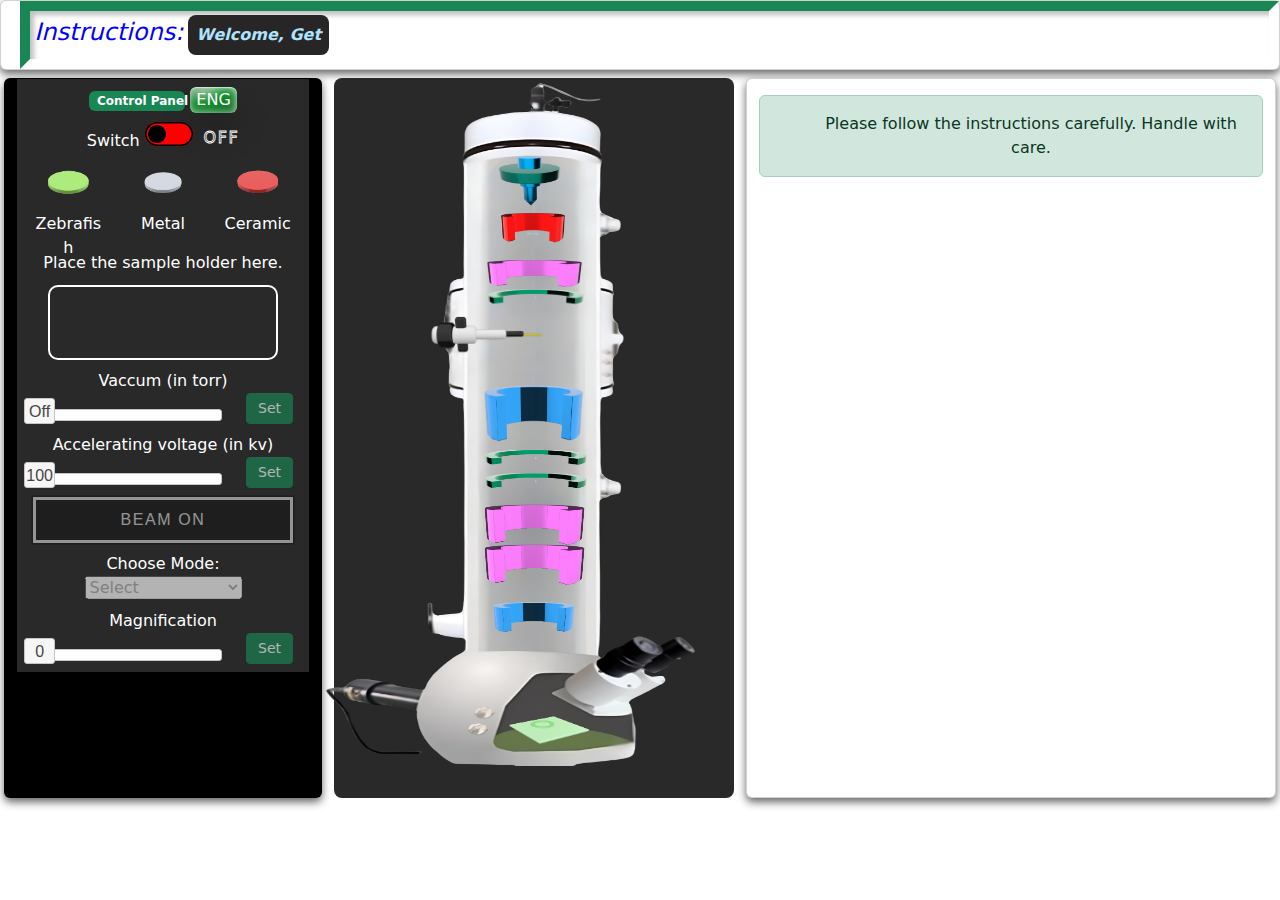
==== experiment/simulation/iframes/simulator.html @ beff7916 "main" ====
<!DOCTYPE html>
<html lang="en">
  <head>
    <meta charset="utf-8" />
    <meta name="viewport" content="width=device-width, initial-scale=1" />
    <title>TEM</title>

    <link rel="stylesheet" href="../css/simulator.css" />
    <link rel="stylesheet" href="../css/controls.css" />
    <link rel="stylesheet" href="../css/jquery-ui.css">
    <link rel="stylesheet" href="../css/bootstrap.min.css" />

    <!-- <link href="https://cdn.jsdelivr.net/npm/bootstrap@5.3.1/dist/css/bootstrap.min.css" rel="stylesheet" 
    integrity="sha384-4bw+/aepP/YC94hEpVNVgiZdgIC5+VKNBQNGCHeKRQN+PtmoHDEXuppvnDJzQIu9" 
    crossorigin="anonymous"> -->
    
  </head>
  <body >
    <!-- experiment instructions -->
    <div class="mg card fluid-container mb-2">
      <div class= "header-bar p-1">
        <h4 class="" style="color: blue; font-style: italic;display: inline-block;">Instructions:</h4>
        <div id="typer"></div>
      </div>
    </div>
    <!-- end of experiment instructions -->

    <div class="row text-center">
      <!-- col 1 start -->
      <div class="card control_panel col-xl-3 themed-grid-col">
        <!-- left controls/adjustments -->
        <div class="panel padd">

<!-- start button -->
<div>
  <div class="badge bg-success" style="width: 6rem;">
    Control Panel
  </div>
  <button class="button-91" onclick="toggleVoice(this)">ENG</button>
</div>
<div class="padd-3">
  <div class="label-heading">Switch</div>
  <input
    id="toggle id"
    class="toggle"
    type="checkbox"
    role="switch"
    name="toggle"
    value="on"
    onclick="toggleSwitch(this);"
  >
  </input>
  <label for="toggle" class="slot">
    <span class="slot__label">OFF</span>
    <span class="slot__label">ON</span>
  </label>
</div>
<!-- start button -->

  <!-- sample load -->
    <div class="row">
      <div class="col-sm-4">
        <img id="image-y" src="../images/parts/g.png" alt="Y"
          class="img-fluid moveable-image y img-s" />  
          <!-- include img-thumbnail for white-bg -->
        Zebrafish
      </div>
      <div class="col-sm-4">
        <img id="image-a" src="../images/parts/w.png" alt="Y"
          class="img-fluid moveable-image y img-s" />
        Metal
      </div>
      <div class="col-sm-4">
        <img id="image-b" src="../images/parts/r.png" alt="Y"
          class="img-fluid moveable-image y img-s" />
        Ceramic
      </div>
    </div>
<!-- Spot to keep Sample Holder -->
    <label for="">Place the sample holder here.</label>
    <div class="placeSampleHolder">
    </div>
<!-- sample load end -->

<!-- vaccum slider -->
<div class="form-group padd-3">
  <label for="formControlRange" disabled>Vaccum (in torr)</label>
  <div class="row">
      <div class="col-9">
          <div id="vslider" class="mt-3">
              <div class="custom-handle ui-slider-handle" style="padding: 0px;"></div>
          </div>
      </div>
      <div class="col-3">
          <button id="setvac" class="btn btn-sm btn-success w-100" disabled>Set</button>
      </div>
  </div>
</div>
<!-- end of vaccum slider -->

<!-- acc voltage slider -->
<div class="form-group padd-3">
  <label for="formControlRange">Accelerating voltage (in kv)</label>
  <div class="row">
      <div class="col-9">
          <div id="avslider" class="mt-3">
              <div class="custom-handle ui-slider-handle" style=" padding: 0px;"></div>
          </div>
      </div>
      <div class="col-3">
          <button id="setav" class="btn btn-sm btn-success w-100" disabled>Set</button>
      </div>
  </div>
</div>
<!-- acc voltage slider end -->

<!-- beam on -->
<div class="padd-3">
  <button id="on" class="but sm w-100 green" disabled>Beam On</button>
</div>
<!-- beam off -->

<!-- imaging mode -->
<div class="padd-3">
  <label for="input">Choose Mode: </label>
<select class="imgMode" onchange="change()" id="position" disabled>
    <option disabled selected>Select</option>
    <option value="1">Imaging mode</option>
    <option value="2">Diffraction mode</option>
</select>
</div>
<!-- imaging mode end -->

<!-- magnification slider -->
<div class="form-group padd-3">
  <label for="formControlRange">Magnification</label>
  <div class="row">
      <div class="col-9">
          <div id="mslider" class="mt-3">
              <div class="custom-handle ui-slider-handle" style=" padding: 0px;"></div>
          </div>
      </div>
      <div class="col-3">
          <button id="setmag" class="btn btn-sm btn-success w-100" disabled>Set</button>
      </div>
  </div>
</div>
<!-- magnification slider end -->

      </div>
     
      <div id="toast-wrapper" aria-live="polite" aria-atomic="true" style="position:fixed; right:1rem; top: 1rem; z-index: 99999;">
      </div>

          <!-- Add more buttons as needed -->

        <!-- end of left controls/adjustments -->
      </div>
      <!-- col 1 end -->

      <!-- col 2 start -->
      <div
        class="col-xl-4 themed-grid-col"
        id="adjust-machine"
        style="position: relative"
      >
        <!-- simulation/machine -->
        <!-- <img src="../images/bg/tem_back.png" alt="TEM back" width="400" height="600"> -->

        <div class="panel-2">
          <!-- parts -->
          <img
            data-id="9"
            src="../images/bg/tem-3d3.png"
            class="part a"
            style="width: 25rem; height: 43rem"
          />

          <div class="image-hover" style="top: 4.6rem; right: -0.2rem">
            <img id="part1" src="../images/parts/eg.png" alt="Hover Image" />
            <div class="hover-text card">
              <p>Electron Gun</p>
            </div>
          </div>
          <div class="image-hover" style="top: 3.6rem">
            <img src="../images/parts/red.png" id="part2" />
            <div class="hover-text card">
              <p>Anode</p>
            </div>
          </div>
          <div class="image-hover" style="top: 2.3rem">
            <img src="../images/parts/pink.png" id="part3" />
            <div class="hover-text card">
              <p>Condenser-lens-1</p>
            </div>
          </div>
          <div class="image-hover" style="top: -0.7rem; right: 0.2rem">
            <img
              data-id="4"
              title="specimen"
              src="../images/parts/green.png"
              id="part4"
            />
            <div class="hover-text card">
              <p>Condenser-lens-2</p>
            </div>
          </div>

          <!-- specimen -->
          <div class="image-hover" style="top: -3.8rem; right: 0.2rem">
            <img
              data-id="4"
              title="specimen"
              src="../images/parts/specimen.png"
              id="part11"
            />
          </div>
          <!-- end of specimen -->

          <div class="image-hover" style="top: -3rem">
            <img
              data-id="5"
              title="coil"
              src="../images/parts/blue.png"
              id="part5"
            />
            <div class="hover-text card">
              <p>Objective-lens-2</p>
            </div>
          </div>
          <div class="image-hover" style="bottom: 8.5rem; right: 0.2rem">
            <img
              data-id="6"
              title="objective_aperture_lens"
              src="../images/parts/green.png"
              id="part6"
            />
            <div class="hover-text card">
              <p>Objective-lens-1</p>
            </div>
          </div>
          <div class="image-hover" style="bottom: 14rem; right: 0.2rem">
            <img
              data-id="7"
              title="intermediate_lens"
              src="../images/parts/green.png"
              id="part7"
            />
            <div class="hover-text card">
              <p>Intermediate-lens</p>
            </div>
          </div>
          <div class="image-hover" style="bottom: 18.5rem">
            <img
              data-id="8"
              title="projector_lens"
              src="../images/parts/pink.png"
              id="part8"
            />
            <div class="hover-text card">
              <p>Projector-lens-1</p>
            </div>
          </div>
          <div class="image-hover" style="bottom: 22rem">
            <img
              data-id="8"
              title="projector_lens"
              src="../images/parts/pink.png"
              id="part9"
            />
            <div class="hover-text card">
              <p>Projector-lens-2</p>
            </div>
          </div>
          <div class="image-hover" style="bottom: 24rem">
            <img
              data-id="8"
              title="projector_lens"
              src="../images/parts/blue.png"
              id="part10"
            />
            <div class="hover-text card">
              <p>Projector-lens-3</p>
            </div>
          </div>
          <div class="image-hover" style="bottom: 22rem">
            <img
              data-id="9"
              title="fluorescent-screen"
              src="../images/parts/fluorescent_screen.png"
              id="fluorescent_screen"
            />
            <div class="hover-text card">
              <p>Fluorescent-screen</p>
            </div>
          </div>

          <div class="image-hover move" style="bottom: 51rem;">
            <div class="placed">
              <img
                data-id="10" 
                draggable="true" 
                title="sample_holder1" 
                src="../images/parts/sample_holder1.png"
                id="image-x" />
              <div class="hover-text card">
                <p>Sample Holder</p>
              </div>
            </div>
          </div>
          <!-- end of parts -->

          <!-- drop the material here -->
         
          <!-- drop material end -->

          <!-- beam -->
          <canvas
            id="beam"
            width="15"
            height="530"
            style="
              position: absolute;
              top: 17%;
              left: 50%;
              transform: translateX(-67%);
            "
          ></canvas>
          <canvas
            id="beam2"
            width="256"
            height="80"
            style="
              display: none;
              position: absolute;
              top: 81%;
              left: 50%;
              transform: translateX(-50%);
              background: none;
            "
          ></canvas>
          <!-- end of beam -->
        </div>
        <!-- end of simulation machine -->
      </div>
      <!-- col 2 end -->

      <!-- col 3 start -->
      <div class="card col-xl-5 themed-grid-col">
        <!-- image formed output -->
              <div class="col-12" id="output">

                  <div class="panel">
                      <figure data-zoom data-zoom-max="5">
                          <img id="outImage1" style="display: none;" class="w-100" src="../images/outputs/download.png" />
                      </figure>
                      <figure data-zoom data-zoom-max="5">
                          <img id="outImage2" style="display: none;" class="w-100" src="../images/outputs/zoom.png" />
                      </figure>
                      <figure data-zoom data-zoom-max="5">
                        <img id="outImage3" style="display: none;" class="w-100" src="../images/outputs/zoom.png" />
                      </figure>

                    </div>
                    <img src="../images/bg/download.jpeg" style="display: none;"  id="downloadButton">


                </div>
        <!-- end of image formed output -->
        <!-- theory -->
        <div class="alert alert-success d-flex align-items-center" role="alert">
          <svg
            class="bi flex-shrink-0 me-2"
            style="height: 2rem; width: 2rem"
            role="img"
            aria-label="Info:"
          >
            <use xlink:href="#info-fill" />
          </svg>
          <div>Please follow the instructions carefully. Handle with care.</div>
        </div>
        <!-- end of theory code -->
      </div>
      <!-- col 3 end -->
    </div>
    <script type="text/javascript" src="https://cdnjs.cloudflare.com/ajax/libs/jquery/3.7.1/jquery.min.js"></script>

    <script src="../js/bootstrap.bundle.min.js"></script>
    <script src="../js/jquery-ui.min.js"></script>    
     
    <script src="../js/simulator.js"></script>    
    <!-- <script src="../js/jquery.min.js"></script> -->

<!-- <script type="text/javascript" src="https://cdnjs.cloudflare.com/ajax/libs/jqueryui/1.13.2/jquery-ui.min.js"></script> -->
<!-- <script src="https://cdn.jsdelivr.net/npm/bootstrap@5.3.1/dist/js/bootstrap.bundle.min.js" 
integrity="sha384-HwwvtgBNo3bZJJLYd8oVXjrBZt8cqVSpeBNS5n7C8IVInixGAoxmnlMuBnhbgrkm"
 crossorigin="anonymous"></script> -->
  </body>
</html>
---- experiment/simulation/css/simulator.css ----
/* home background responsive css */
/* exp heading */
body {
  margin: 0;
  padding: 0;
}

/* aim */
.card {
  box-shadow: 0 4px 8px 0 rgba(0, 0, 0, 0.606);
  transition: 0.3s;
}
.card:hover {
  box-shadow: 0 8px 16px 0 rgba(0, 0, 0, 0.781);
}
#aim {
  font-family: Georgia, "Times New Roman", Times, serif;
  font-size: 24px;
}

.lead {
  font-family: "Quicksand";
}
.header-bar {
  position: relative;
  width: 100%;
  min-width: 240px;
  border: 10px solid transparent;
  border-top: 10px solid#198754;
  border-left: 10px solid #198754;
  box-shadow: 4px 4px 5px rgba(0, 0, 0, 0.25) inset;
}

.header-bar > .logo {
  position: absolute;
  top: calc(50% - 20px);
  left: 10px;
  transform: translateY(-50%);
  color: rgba(211, 0, 0, 0.8);
  font-family: "Parisienne", cursive;
  cursor: default;
  user-select: none;
}
.slider-menu {
  position: absolute;
  top: 0;
  right: 0;
  display: flex;
  list-style-type: none;
  margin: 0;
  padding: 0;
  z-index: 1;
}
.slider-menu > li {
  display: inline-flex;
  padding: 14px;
  margin-left: 2px;
  font-family: "Quicksand", sans-serif;
  color: #43168a;
  cursor: pointer;
  transition: 0.3s linear all;
  user-select: none;
}
.slider-menu > li:hover {
  color: #ed9999;
  box-shadow: 0 50px 5px rgba(0, 0, 0, 0.15) inset;
}
.aeu-signature {
  position: fixed;
  top: 5px;
  left: 50%;
  transform: translate(-50%);
  font-size: 15px;
  line-height: 30px;
  background-color: #fff;
  padding: 5px 10px;
  border-radius: 25px;
  box-shadow: 0 0 15px rgba(0, 0, 0, 0.5);
}
.aeu-signature {
  font-family: "Quicksand";
}
.aeu-signature > img {
  height: 30px;
}

/* components/parts css */

#part1 {
  width: 8rem;
  height: 4rem;
}

#part2 {
  width: 5.5rem;
}

#part3 {
  width: 8.5rem;
  height: 4rem;
}

#part4 {
  width: 8.5rem;
}

#part5 {
  width: 12rem;
}

#part6 {
  width: 9rem;
}

#part7 {
  width: 9rem;
}

#part8 {
  width: 9rem;
  height: 6rem;
}
#part9 {
  width: 9rem;
  height: 6rem;
}
#part10 {
  width: 10rem;
  height: 5rem;
}

#part11{
  width: 12%;
  visibility: hidden;
}

#fluorescent_screen {
  width: 8rem;
}

#sample_holder1 {
  width: 8rem;
}

.part {
  position: absolute;
  transform: translateX(-56%);
  transition: all 0.2s;
}
#adjust-machine {
  border-radius: 8px;
}

.panel-2{
  background-color: #292929;
  position: relative;
  width: 100%;
  height: 45rem;
  border-radius: 8px;
}

/* reponsive */
@media (min-width: 500px) and (max-width: 1200px) {
  #adjust-machine {
    background-color: #292929;
    padding-left: 200px;
    padding-right: 200px;
    border-radius: 10px;
    margin: 0.5rem;
  }
}

/* parts title display */
.image-hover {
  /* top: 4rem; */
  position: relative;
  overflow: hidden;
  transition: transform 0.3s ease;
}

.image-hover img {
  width: 100%;
  height: auto;
}

.image-hover:hover img {
  transform: scale(1.3); /* Scale up by 5% */
  transition: transform 0.2s ease-in;
}

.image-hover .hover-text {
  position: absolute;
  top: 50%;
  left: 80%;
  font-style: italic;
  font-weight: bolder;
  transform: translate(-50%, -50%);
  /* background-color: rgba(0, 0, 0, 0.7); */
  color:#198754;
  padding: 0 5px;
  visibility: hidden;
  border-radius: 5px;
  border: 2px solid rgb(218, 0, 0);
}

.image-hover:hover .hover-text {
  visibility: visible;
}



.image-hover-sh:hover img {
  transform: scale(1.3); /* Scale up by 5% */
  transition: transform 0.2s ease-in;
}

.image-hover-sh .hover-text {
  position: absolute;
  top: 38%;
  left: 80%;
  font-style: italic;
  font-weight: bolder;
  transform: translate(-50%, -50%);
  /* background-color: rgba(0, 0, 0, 0.7); */
  color: #198754;
  padding: 0 5px;
  visibility: hidden;
  border-radius: 5px;
  border: 2px solid rgb(218, 0, 0);
}

.image-hover-sh:hover .hover-text {
  visibility: visible;
}

/* acc voltage button values */
.voltage-labels {
  color: white;
  font-size: small;
}

/* drag and drop sample */
.drop-targets{
  display: flex;
  flex-direction: row;
}

.box-sample {
  height: 76px;
  width: 76px;
  border: solid 3px #ccc;
}

.placed {
  margin: 10px auto 0;
  width: 300px;
  height: 125px;
}

.move {
  cursor: pointer;
  position: relative;
  bottom: 49.8rem;
  right: 3rem;
}

.placeSampleHolder{
  margin: 10px auto 0;
  width: 230px;
  height: 75px;
  /* background-color: #333; */
  border: 2px solid #fff;
  border-radius: 10px;
}

/* samples/specimen */
.moveable-image {
  transition: transform 0.5s ease-in-out;
}


/* switch on toggle */
.toggle, .toggle:before, .slot__label, .curtain {
transition-property: background-color, transform, visibility;
transition-duration: 0.25s;
transition-timing-function: ease-in, cubic-bezier(0.6,0.2,0.4,1.5), linear;
}
.toggle:before, .slot, .slot__label {
display: block;
}
.toggle:before, .curtain {
position: absolute;
}
.toggle:checked, .curtain {
background-color: #2b7f3a;
}
.toggle:focus {
outline: transparent;
}
.toggle {
border-radius: 0.75em;
box-shadow: 0 0 0 0.1em inset;
cursor: pointer;
position: relative;
margin-right: 0.25em;
width: 3em;
height: 1.5em;
-webkit-appearance: none;
-moz-appearance: none;
appearance: none;
-webkit-tap-highlight-color: transparent;
background-color: red;
}
.toggle:before {
background: currentColor;
border-radius: 50%;
content: "";
top: 0.2em;
left: 0.2em;
width: 1.1em;
height: 1.1em;
}
.toggle:checked:before {
transform: translateX(1.5em);
}
.toggle:checked ~ .slot .slot__label, .slot__label:nth-child(2) {
transform: translateY(-50%) scaleY(0);
}
.toggle:checked ~ .slot .slot__label:nth-child(2) {
transform: translateY(-100%) scaleY(1);
}
.toggle:checked ~ .curtain {
transform: scaleX(1);
}
.slot {
color: transparent;
display: inline-block;
letter-spacing: 0.1em;
line-height: 1;
overflow: hidden;
height: 1em;
text-indent: 0.1em;
-webkit-text-stroke: 0.05em #fff;
}
.slot__label {
transform-origin: 50% 0;
}
.slot__label:nth-child(2) {
transform-origin: 50% 100%;
}

/* body */
.text-center{
padding-left: 1rem;
padding-right: 1rem;
}

/* buttons contanier // not in use */
.slider-container {
    margin: 5px;
  padding: 10px;
  border-radius: 10px;
  background-color: #1b1616;
}
/* code not in use */

/* Hide the TEM modal by default */
#imageModal {
  width: 50%;
  display: none;
  position: fixed;
  top: 50%;
  left: 50%;
  transform: translate(-50%, -50%);
  background-color: white;
  border: 1px solid #ccc;
  padding: 20px;
  z-index: 1000;
}

/* Style the close button */
.close {
  position: absolute;
  top: 10px;
  right: 10px;
  cursor: pointer;
  font-size: -webkit-xxx-large;
  color: black;
}

#downloadButton{
  width: 26%;
}

#downloadButton:hover{
  cursor: pointer;
}

#toggleButton_tem {
  padding: 10px 20px;
  background-color: #20c997; /* Button background color */
  color: #fff; /* Text color */
  border: none;
  border-radius: 5px; /* Rounded corners */
  font-size: 16px;
  cursor: pointer;
  transition: background-color 0.3s ease; /* Smooth color transition */
}

#toggleButton_tem:hover {
  background-color: #dc3545; /* Hover background color */
}
---- experiment/simulation/css/controls.css ----
.ucontrol>div,
.lcontrol>div {
    padding: 0.5rem;
}

.ucontrol .observation-mock {
    width: 100%;
    height: 15rem;
    background: #134e5e;
    background: -webkit-linear-gradient(to right, #71b280, #134e5e);
    background: linear-gradient(to right, #71b280, #134e5e);
    border: 0.1rem solid #555;
}

.t-wrapper {
    display: table;
    width: 100%;
}

.t-wrapper>div {
    height: 100%;
    display: table-row;
}

.mg{
    padding-left: 1.2rem;
}

.control_panel{
    background-color: #000!important;
}

.panel {
    background: #292929;
    color: white!important;
}

.panel .panel-head {
    background: #1089ff;
    color: #fff;
    margin: -0.5rem;
    padding: 0.5rem;
    text-align: center;
    margin-bottom: 0.5rem;
}

.panel.padd {
    padding: 0.5rem 1rem;
}

#typer {
    display: inline-block;
    font-weight: bold;
    font-style: italic;
    font-family: system-ui;
    background: #272525;
    color: #aee4fe;
    border-radius: 8px;
    padding: 8px;
}

.but {
    padding: 1rem 2rem;
    background: none;
    color: #fff;
    font-family: "Oswald", sans-serif;
    text-transform: uppercase;
    letter-spacing: 0.1rem;
    border: 0.2rem solid #fff;
    background: rgba(0, 0, 0, 0.5);
    box-shadow: 0 0 0 0.1rem rgba(0, 0, 0, 0.5);
    transition: all 0.3s;
}

.but:disabled {
    opacity: 0.5;
    pointer-events: none;
}

.but.sm {
    padding: 0.5rem 1rem;
}

.but:hover {
    background: #fff;
    color: #000;
    box-shadow: 0 0 0 0.1rem #fff;
}

.but.blue:hover {
    background: #1089ff;
    color: #fff;
    box-shadow: 0 0 0 0.1rem #1089ff;
}

.but.green:hover {
    background: #11c96d;
    color: #fff;
    box-shadow: 0 0 0 0.1rem #10ff89;
}

.lcontrol button {
    background: none;
    font-family: "Oswald", sans-serif;
    letter-spacing: 0.1rem;
    text-transform: uppercase;
    padding: 1rem;
    color: #aaa;
}

#dropzone {
    background: transparent;
    text-align: center;
    position: absolute;
    top: 36%;
    width: 6rem;
    height: 1.5rem;
    left: 50%;
    transform: translateX(-175%);
    /* border:1px solid #000; */
    /* padding: 0.5rem; */
}

#dropzone.active {
    border: 1px solid #fff;
}

#dropzone.active:after {
    content: "Place the material here";
    color: #fff;
    position: absolute;
    width: 100%;
    left: 50%;
    top: 100%;
    transform: translateX(-50%);
    font-size: 12px;
    opacity: 0.7;
}

#dropzone .material {
    width: 3rem;
    height: 1rem;
    display: inline-block;
    border: 1px solid #444;
    opacity: 0.5;
    border-radius: 50%;
}

.custom-handle {
    width: 1.9rem !important;
    height: 1.6em !important;
    top: 50%;
    margin-top: -0.4em;
    text-align: center;
    line-height: 1.6em;
}

.toast {
    animation: glow-blue 1.5s infinite ease-in-out !important;
}

.toast.success {
    border-left: 3px solid #31a66a;
    animation: glow-green 1.5s infinite ease-in-out !important;
}

.toast.danger {
    border-left: 3px solid #b81f44;
    animation: glow-red 1.5s infinite ease-in-out !important;
}

@-webkit-keyframes glow-red {
    0% {
        -webkit-box-shadow: 0 0 50px 50px rgba(255, 50, 50, 0.9);
    }
    50% {
        -webkit-box-shadow: 0 0 50px 0px rgba(255, 50, 50, 0.2);
    }
    100% {
        -webkit-box-shadow: 0 0 50px 50px rgba(255, 50, 50, 0.9);
    }
}

@keyframes glow-red {
    0% {
        box-shadow: 0 0 50px rgba(255, 50, 50, 0.9);
    }
    50% {
        box-shadow: 0 0 50px rgba(255, 50, 50, 0.2);
    }
    100% {
        box-shadow: 0 0 50px rgba(255, 50, 50, 0.9);
    }
}

@-webkit-keyframes glow-green {
    0% {
        -webkit-box-shadow: 0 0 50px 50px rgba(50, 230, 50, 0.9);
    }
    50% {
        -webkit-box-shadow: 0 0 50px 0px rgba(50, 230, 50, 0.2);
    }
    100% {
        -webkit-box-shadow: 0 0 50px 50px rgba(50, 230, 50, 0.9);
    }
}

@keyframes glow-green {
    0% {
        box-shadow: 0 0 50px rgba(50, 230, 50, 0.9);
    }
    50% {
        box-shadow: 0 0 50px rgba(50, 230, 50, 0.2);
    }
    100% {
        box-shadow: 0 0 50px rgba(50, 230, 50, 0.9);
    }
}

@-webkit-keyframes glow-blue {
    0% {
        -webkit-box-shadow: 0 0 50px 50px rgba(50, 50, 255, 0.9);
    }
    50% {
        -webkit-box-shadow: 0 0 50px 0px rgba(50, 50, 255, 0.2);
    }
    100% {
        -webkit-box-shadow: 0 0 50px 50px rgba(50, 50, 255, 0.9);
    }
}

@keyframes glow-blue {
    0% {
        box-shadow: 0 0 50px rgba(50, 50, 255, 0.9);
    }
    50% {
        box-shadow: 0 0 50px rgba(50, 50, 255, 0.2);
    }
    100% {
        box-shadow: 0 0 50px rgba(50, 50, 255, 0.9);
    }
}

#taskArea {
    font-size: 1.1rem;
    display: none;
}

#taskArea label {
    text-align: center;
}

#taskArea h2 {
    font-family: "Franklin Gothic Medium", "Arial Narrow", Arial, sans-serif;
}

canvas {
    -webkit-transform3d: translate(0, 0, 0);
    -moz-transform3d: translate(0, 0, 0);
    -transform3d: translate(0, 0, 0);
}

.btn:focus {
    outline: none !important;
    border: none;
    box-shadow: none!important;
}

#btn_class {
    font-weight: bold;
    width: 28%;
    background-color: #154360;
    border: none;
    color: white;
    padding: 13px 30px;
    text-decoration: none;
    text-align: center;
    font-size: 14px;
    display: inline-block;
    /* margin-top: 1%; */
    margin-left: 72%;
}

/* sample holder move */
#image-x {
    /* position: absolute; */
    left: 20%;
    top: 15rem;
    transition: all 1s ease;
    width: 8rem;
}

/* samples/specimen */
.moveable-image {
    transition: transform 0.5s ease-in-out;
}

.padd-3{
    padding-top:9px;
}
 
.label-heading{
    display: inline-block;
}

/* specimen images responsivenes */
.img-s{
  height: 60%!important;
}

/* translation button */
.button-91 {
    color: #fff;
    /* padding: 15px 25px; */
    background-color: #16b639;
    background-image: radial-gradient(93% 87% at 87% 89%, rgba(0, 0, 0, 0.23) 0%, transparent 86.18%), radial-gradient(66% 66% at 26% 20%, rgba(255, 255, 255, 0.55) 0%, rgba(255, 255, 255, 0) 69.79%, rgba(255, 255, 255, 0) 100%);
    box-shadow: inset -3px -3px 9px rgba(255, 255, 255, 0.25), inset 0px 3px 9px rgba(255, 255, 255, 0.3), inset 0px 1px 1px rgba(255, 255, 255, 0.6), inset 0px -8px 36px rgba(0, 0, 0, 0.3), inset 0px 1px 5px rgba(255, 255, 255, 0.6), 2px 19px 31px rgba(0, 0, 0, 0.2);
    border-radius: 6px;
    /* font-weight: bold; */
    font-size: 16px;
    /* height: 2rem; */
    border: 0;
  
  
    user-select: none;
    -webkit-user-select: none;
    touch-action: manipulation;
  
    cursor: pointer;
  }
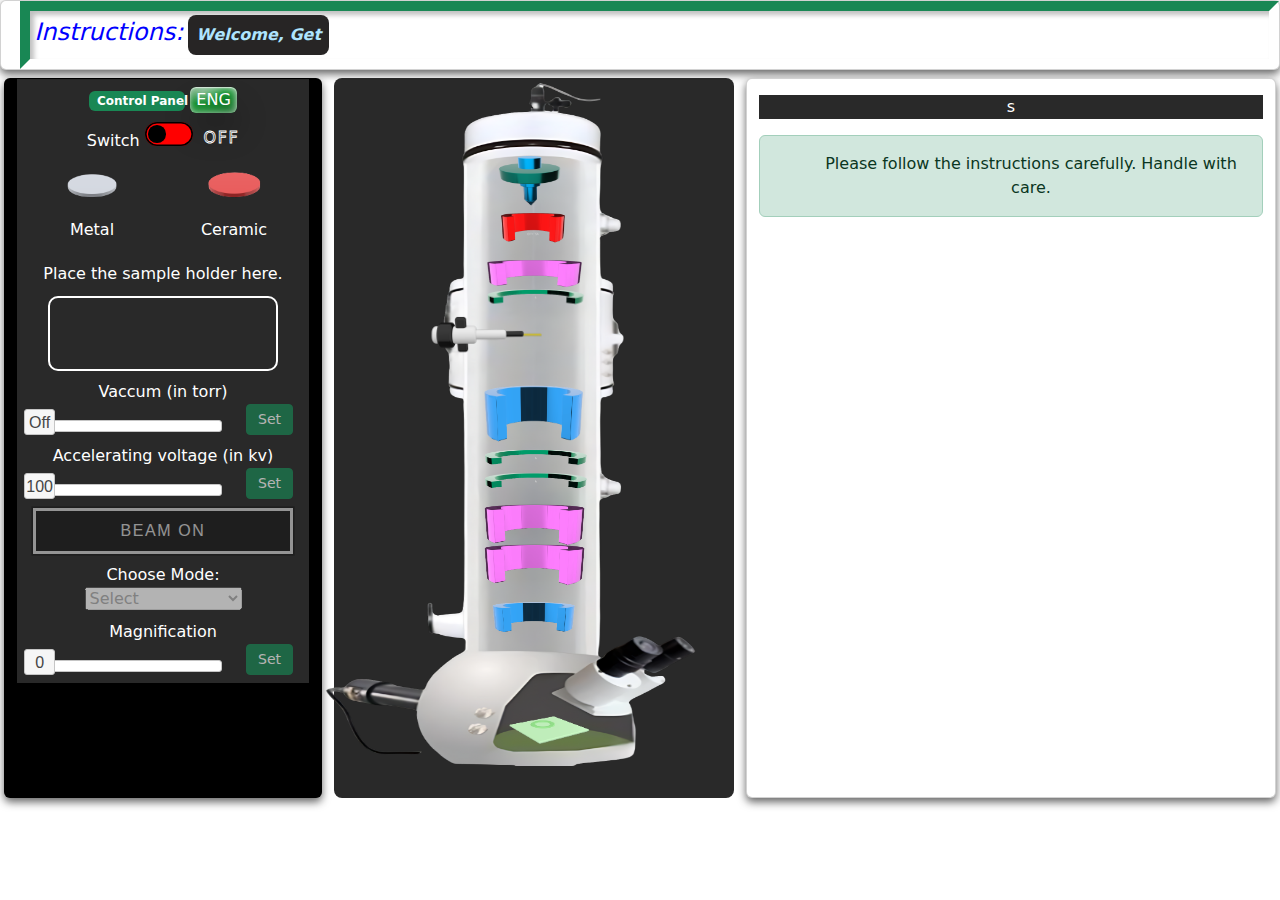
==== commit 456ce026: "Update simulator.html" ====
--- a/experiment/simulation/iframes/simulator.html
+++ b/experiment/simulation/iframes/simulator.html
@@ -59,18 +59,12 @@
 
   <!-- sample load -->
     <div class="row">
-      <div class="col-sm-4">
-        <img id="image-y" src="../images/parts/g.png" alt="Y"
-          class="img-fluid moveable-image y img-s" />  
-          <!-- include img-thumbnail for white-bg -->
-        Zebrafish
-      </div>
-      <div class="col-sm-4">
+      <div class="col-sm-6">
         <img id="image-a" src="../images/parts/w.png" alt="Y"
           class="img-fluid moveable-image y img-s" />
         Metal
       </div>
-      <div class="col-sm-4">
+      <div class="col-sm-6">
         <img id="image-b" src="../images/parts/r.png" alt="Y"
           class="img-fluid moveable-image y img-s" />
         Ceramic
@@ -356,7 +350,7 @@
                       </figure>
                       <figure data-zoom data-zoom-max="5">
                           <img id="outImage2" style="display: none;" class="w-100" src="../images/outputs/zoom.png" />
-                      </figure>
+                      </figure>s
                       <figure data-zoom data-zoom-max="5">
                         <img id="outImage3" style="display: none;" class="w-100" src="../images/outputs/zoom.png" />
                       </figure>
